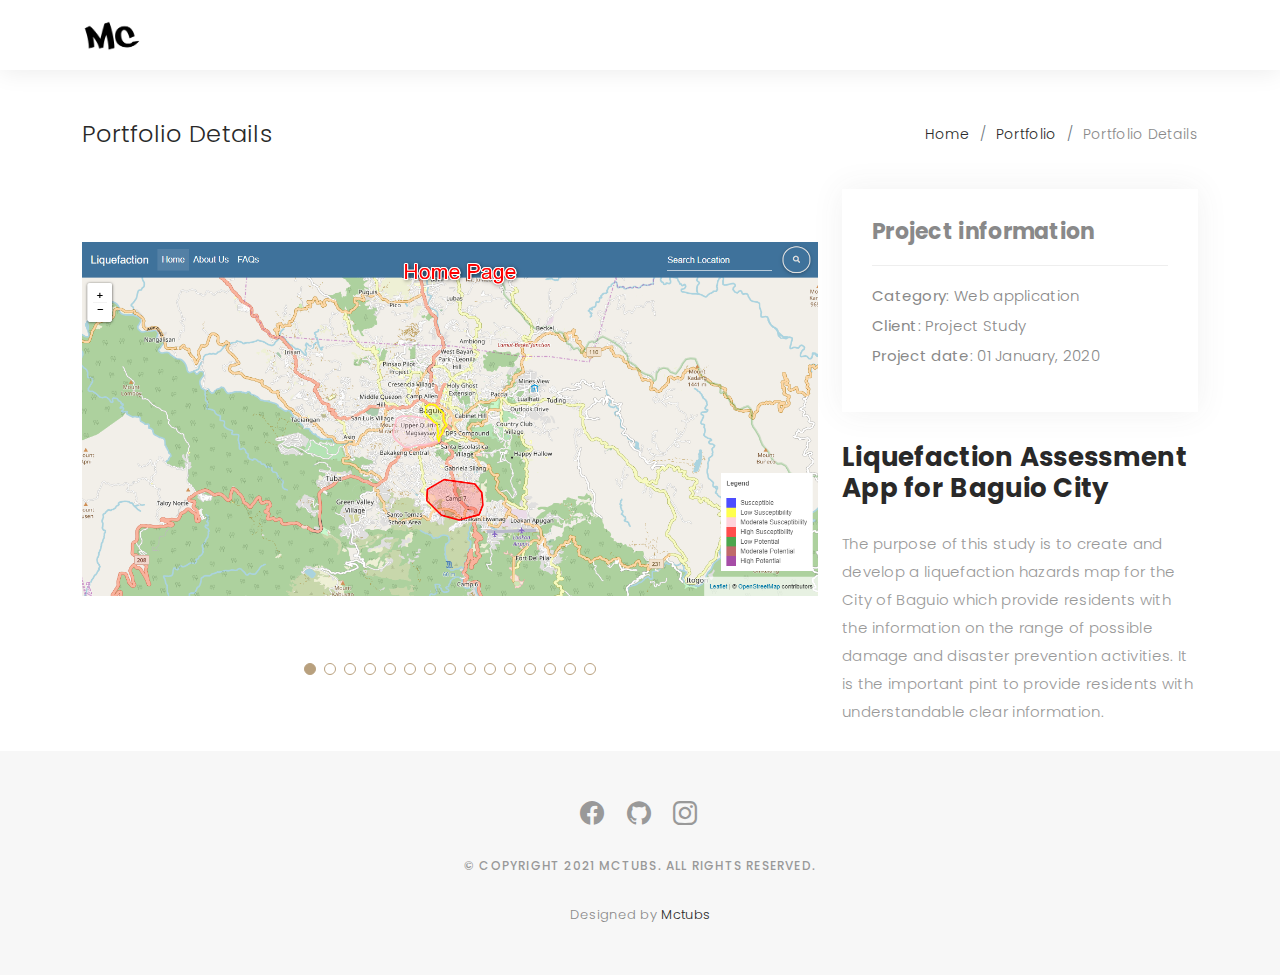
==== portfolio-liquefaction.html @ e741b423 "First Hosting" ====
<!DOCTYPE html>
<html lang="en">

<head>
  <meta charset="utf-8">
  <meta content="width=device-width, initial-scale=1.0" name="viewport">

  <title>Portfolio Details - Folio Bootstrap Template</title>
  <meta content="" name="description">
  <meta content="" name="keywords">

  <!-- Favicons -->
  <link href="assets/img/icon.png" rel="icon">
  <link href="assets/img/apple-touch-icon.png" rel="apple-touch-icon">

  <!-- Google Fonts -->
  <link href="https://fonts.googleapis.com/css?family=Poppins:300,300i,400,400i,500,500i,600,600i,700,700i|Playfair+Display:400,400i,500,500i,600,600i,700,700i,900,900i" rel="stylesheet">

  <!-- Vendor CSS Files -->
  <link href="assets/vendor/bootstrap/css/bootstrap.min.css" rel="stylesheet">
  <link href="assets/vendor/bootstrap-icons/bootstrap-icons.css" rel="stylesheet">
  <link href="assets/vendor/boxicons/css/boxicons.min.css" rel="stylesheet">
  <link href="assets/vendor/glightbox/css/glightbox.min.css" rel="stylesheet">
  <link href="assets/vendor/swiper/swiper-bundle.min.css" rel="stylesheet">

  <!-- Template Main CSS File -->
  <link href="assets/css/style.css" rel="stylesheet">

  <!-- =======================================================
  * Template Name: Folio - v4.1.0
  * Template URL: https://bootstrapmade.com/folio-bootstrap-portfolio-template/
  * Author: BootstrapMade.com
  * License: https://bootstrapmade.com/license/
  ======================================================== -->
</head>

<body>

  <!-- ======= Header ======= -->
  <header id="header" class="fixed-top header-inner-pages">
    <div class="container d-flex align-items-center justify-content-between">

      <a href="index.html" class="logo"><img src="assets/img/logo-1.png" alt="" class="img-fluid"></a>
      <!-- Uncomment below if you prefer to use an text logo -->
      <!-- <h1 class="logo"><a href="index.html">Folio</a></h1> -->

    </div>
  </header><!-- End Header -->

  <main id="main">

    <!-- ======= Breadcrumbs Section ======= -->
    <section class="breadcrumbs">
      <div class="container">

        <div class="d-flex justify-content-between align-items-center">
          <h2>Portfolio Details</h2>
          <ol>
            <li><a href="index.html">Home</a></li>
            <li><a href="portfolio.html">Portfolio</a></li>
            <li>Portfolio Details</li>
          </ol>
        </div>

      </div>
    </section><!-- Breadcrumbs Section -->

    <!-- ======= Portfolio Details Section ======= -->
    <section id="portfolio-details" class="portfolio-details">
      <div class="container">

        <div class="row gy-4">

          <div class="col-lg-8">
            <div class="portfolio-details-slider swiper-container">
              <div class="swiper-wrapper align-items-center">

                <div class="swiper-slide">
                  <img src="assets/img/portfolio/liquefaction/01.png" alt="">
                </div>

                <div class="swiper-slide">
                  <img src="assets/img/portfolio/liquefaction/02.png" alt="">
                </div>

                <div class="swiper-slide">
                  <img src="assets/img/portfolio/liquefaction/03.png" alt="">
                </div>

                <div class="swiper-slide">
                  <img src="assets/img/portfolio/liquefaction/04.png" alt="">
                </div>

                <div class="swiper-slide">
                  <img src="assets/img/portfolio/liquefaction/05.png" alt="">
                </div>

                <div class="swiper-slide">
                  <img src="assets/img/portfolio/liquefaction/08.png" alt="">
                </div>

                <div class="swiper-slide">
                  <img src="assets/img/portfolio/liquefaction/11.png" alt="">
                </div>

                <div class="swiper-slide">
                  <img src="assets/img/portfolio/liquefaction/12.png" alt="">
                </div>

                <div class="swiper-slide">
                  <img src="assets/img/portfolio/liquefaction/13.png" alt="">
                </div>

                <div class="swiper-slide">
                  <img src="assets/img/portfolio/liquefaction/14.png" alt="">
                </div>

                <div class="swiper-slide">
                  <img src="assets/img/portfolio/liquefaction/15.png" alt="">
                </div>

                <div class="swiper-slide">
                  <img src="assets/img/portfolio/liquefaction/16.png" alt="">
                </div>

                <div class="swiper-slide">
                  <img src="assets/img/portfolio/liquefaction/17.png" alt="">
                </div>

                <div class="swiper-slide">
                  <img src="assets/img/portfolio/liquefaction/10.png" alt="">
                </div>

                <div class="swiper-slide">
                  <img src="assets/img/portfolio/liquefaction/09.png" alt="">
                </div>

              </div>
              <div class="swiper-pagination"></div>
            </div>
          </div>

          <div class="col-lg-4">
            <div class="portfolio-info">
              <h3>Project information</h3>
              <ul>
                <li><strong>Category</strong>: Web application</li>
                <li><strong>Client</strong>: Project Study</li>
                <li><strong>Project date</strong>: 01 January, 2020</li>
                <!-- <li><strong>Project URL</strong>: <a href="#">www.example.com</a></li> -->
              </ul>
            </div>
            <div class="portfolio-description">
              <h2>Liquefaction Assessment App for Baguio City</h2>
              <p>
                The purpose of this study is to create and develop a liquefaction hazards map for the City of Baguio which provide residents with the information on the range of possible damage and disaster prevention activities. It is the important pint to provide residents with understandable clear information. 
              </p>
            </div>
          </div>

        </div>

      </div>
    </section><!-- End Portfolio Details Section -->

  </main><!-- End #main -->

  <!-- ======= Footer ======= -->
  <div id="footer" class="text-center">
    <div class="container">
      <div class="socials-media text-center">

        <ul class="list-unstyled">
          <li><a href="https://www.facebook.com/markcyril.tubera.3/"><i class="bi bi-facebook"></i></a></li>
          <li><a href="https://github.com/markcyriltubera/"><i class="bi bi-github"></i></a></li>
          <li><a href="https://www.instagram.com/mctubs/"><i class="bi bi-instagram"></i></a></li>
        </ul>

      </div>

      <p>&copy; Copyright 2021 mctubs. All rights reserved.</p>
      
      <div class="credits">
        <!--
        All the links in the footer should remain intact.
        You can delete the links only if you purchased the pro version.
        Licensing information: https://bootstrapmade.com/license/
        Purchase the pro version with working PHP/AJAX contact form: https://bootstrapmade.com/buy/?theme=Folio
      -->
        Designed by <a href="#">Mctubs</a>
      </div>

    </div>
  </div><!-- End Footer -->

  <a href="#" class="back-to-top d-flex align-items-center justify-content-center"><i class="bi bi-arrow-up-short"></i></a>

  <!-- Vendor JS Files -->
  <script src="assets/vendor/bootstrap/js/bootstrap.bundle.min.js"></script>
  <script src="assets/vendor/glightbox/js/glightbox.min.js"></script>
  <script src="assets/vendor/isotope-layout/isotope.pkgd.min.js"></script>
  <script src="assets/vendor/php-email-form/validate.js"></script>
  <script src="assets/vendor/swiper/swiper-bundle.min.js"></script>
  <script src="assets/vendor/typed.js/typed.min.js"></script>

  <!-- Template Main JS File -->
  <script src="assets/js/main.js"></script>

</body>

</html>
---- assets/css/style.css ----
/**
* Template Name: Folio - v4.1.0
* Template URL: https://bootstrapmade.com/folio-bootstrap-portfolio-template/
* Author: BootstrapMade.com
* License: https://bootstrapmade.com/license/
*/

/*--------------------------------------------------------------
# General
--------------------------------------------------------------*/
body {
  background: #ffffff;
  color: #898989;
  font-family: 'Poppins', helvetica;
  font-size: 15px;
  font-weight: 300;
  line-height: 20px;
  letter-spacing: 0.02em;
  overflow-x: hidden;
  margin: 0 auto;
  padding: 0;
  box-sizing: border-box;
}

h1, h2, h3, h4, h5, h6 {
  margin: 0;
}

h2 {
  color: #292929;
  font-weight: 600;
}

h4 {
  color: #292929;
  font-size: 14px;
  font-weight: 600;
}

a {
  color: #292929;
  text-decoration: none !important;
  transition: all 0.5s ease-in-out 0s;
}

a:hover {
  transition: all 0.5s ease-in-out 0s;
}

p {
  margin: 25px 0;
  padding: 0;
  font-size: 15px;
  color: #999999;
  line-height: 28px;
}

::-moz-selection {
  background: #b8a07e;
  color: #fff;
}

::selection {
  background: #b8a07e;
  color: #fff;
}

.btn {
  background: #333;
  border: medium none;
  border-radius: 0;
  color: #fff;
  font-size: 12px;
  height: 50px;
  line-height: 50px;
  padding: 0 30px;
  text-transform: uppercase;
}

.btn:hover, .btn:focus {
  color: #fff;
}

.padDiv {
  padding: 30px 20px;
}

.section-title {
  margin-bottom: 70px;
}

.section-title h2 {
  font-size: 25px;
  letter-spacing: 2px;
  text-transform: uppercase;
}

.form-control {
  background-color: transparent;
  border: 1px solid #999;
  border-radius: 0;
  color: #999999;
  font-size: 12px;
  font-weight: 500;
  height: 50px;
  letter-spacing: 0.1em;
  padding-left: 10px;
  margin: 0 0 25px 0;
  line-height: 14px;
  text-transform: uppercase;
}

.form-control:focus {
  box-shadow: none;
  outline: 0 none;
}

.paddsection {
  padding-top: 90px;
  padding-bottom: 90px;
}

.paddsections {
  padding-top: 90px;
  padding-bottom: 90px !important;
}

.hvr-shutter-in-horizontal::before {
  background: #333;
}

.hvr-shutter-in-horizontal:hover {
  background: #b8a07e;
}

.mb-30 {
  margin-bottom: 30px;
}

.main-content {
  padding-top: 140px;
}

/*--------------------------------------------------------------
# Back to top button
--------------------------------------------------------------*/
.back-to-top {
  position: fixed;
  visibility: hidden;
  opacity: 0;
  right: 15px;
  bottom: 15px;
  z-index: 996;
  background: #b8a07e;
  width: 40px;
  height: 40px;
  border-radius: 4px;
  transition: all 0.4s;
}

.back-to-top i {
  font-size: 28px;
  color: #fff;
  line-height: 0;
}

.back-to-top:hover {
  background: #c6b398;
  color: #fff;
}

.back-to-top.active {
  visibility: visible;
  opacity: 1;
}

/*--------------------------------------------------------------
# Header
--------------------------------------------------------------*/
#header {
  transition: all 0.5s;
  z-index: 997;
  padding: 15px 0;
  background-color: #fff;
  top: -100%;
  box-shadow: 0px 2px 25px rgba(0, 0, 0, 0.08);
}

#header.header-scrolled, #header.header-inner-pages {
  top: 0;
}

#header .logo {
  font-size: 30px;
  margin: 0;
  padding: 0;
  line-height: 1;
  font-weight: 600;
  letter-spacing: 1px;
  font-family: "Playfair Display", sans-serif;
  font-style: italic;
}

#header .logo a {
  color: #898989;
}

#header .logo img {
  max-height: 40px;
}

@media (max-width: 992px) {
  #header {
    border: 0;
  }
}

/*--------------------------------------------------------------
# Navigation Menu
--------------------------------------------------------------*/
/**
* Desktop Navigation 
*/
.navbar {
  padding: 0;
}

.navbar ul {
  margin: 0;
  padding: 0;
  display: flex;
  list-style: none;
  align-items: center;
}

.navbar li {
  position: relative;
}

.navbar a {
  display: flex;
  align-items: center;
  justify-content: space-between;
  padding: 10px 0 10px 30px;
  font-family: "Poppins", sans-serif;
  font-size: 14px;
  font-weight: 500;
  color: #7e7d7d;
  white-space: nowrap;
  transition: 0.3s;
}

.navbar a i {
  font-size: 12px;
  line-height: 0;
  margin-left: 5px;
}

.navbar a:hover, .navbar .active, .navbar li:hover > a {
  color: #b8a07e;
}

.navbar .dropdown ul {
  display: block;
  position: absolute;
  left: 30px;
  top: calc(100% + 30px);
  margin: 0;
  padding: 10px 0;
  z-index: 99;
  opacity: 0;
  visibility: hidden;
  background: #fff;
  box-shadow: 0px 0px 30px rgba(127, 137, 161, 0.25);
  transition: 0.3s;
}

.navbar .dropdown ul li {
  min-width: 200px;
}

.navbar .dropdown ul a {
  padding: 10px 20px;
  font-weight: 400;
}

.navbar .dropdown ul a i {
  font-size: 12px;
}

.navbar .dropdown ul a:hover, .navbar .dropdown ul .active:hover, .navbar .dropdown ul li:hover > a {
  color: #b8a07e;
}

.navbar .dropdown:hover > ul {
  opacity: 1;
  top: 100%;
  visibility: visible;
}

.navbar .dropdown .dropdown ul {
  top: 0;
  left: calc(100% - 30px);
  visibility: hidden;
}

.navbar .dropdown .dropdown:hover > ul {
  opacity: 1;
  top: 0;
  left: 100%;
  visibility: visible;
}

@media (max-width: 1366px) {
  .navbar .dropdown .dropdown ul {
    left: -90%;
  }
  .navbar .dropdown .dropdown:hover > ul {
    left: -100%;
  }
}

/**
* Mobile Navigation 
*/
.mobile-nav-toggle {
  color: #4b4a4a;
  font-size: 28px;
  cursor: pointer;
  display: none;
  line-height: 0;
  transition: 0.5s;
}

.mobile-nav-toggle.bi-x {
  color: #fff;
}

@media (max-width: 991px) {
  .mobile-nav-toggle {
    display: block;
  }
  .navbar ul {
    display: none;
  }
}

.navbar-mobile {
  position: fixed;
  overflow: hidden;
  top: 0;
  right: 0;
  left: 0;
  bottom: 0;
  background: rgba(49, 49, 49, 0.9);
  transition: 0.3s;
}

.navbar-mobile .mobile-nav-toggle {
  position: absolute;
  top: 15px;
  right: 15px;
}

.navbar-mobile ul {
  display: block;
  position: absolute;
  top: 55px;
  right: 15px;
  bottom: 15px;
  left: 15px;
  padding: 10px 0;
  border-radius: 10px;
  background-color: #fff;
  overflow-y: auto;
  transition: 0.3s;
}

.navbar-mobile a {
  padding: 10px 20px;
  font-size: 15px;
  color: #4b4a4a;
}

.navbar-mobile a:hover, .navbar-mobile .active, .navbar-mobile li:hover > a {
  color: #b8a07e;
}

.navbar-mobile .getstarted {
  margin: 15px;
}

.navbar-mobile .dropdown ul {
  position: static;
  display: none;
  margin: 10px 20px;
  padding: 10px 0;
  z-index: 99;
  opacity: 1;
  visibility: visible;
  background: #fff;
  box-shadow: 0px 0px 30px rgba(127, 137, 161, 0.25);
}

.navbar-mobile .dropdown ul li {
  min-width: 200px;
}

.navbar-mobile .dropdown ul a {
  padding: 10px 20px;
}

.navbar-mobile .dropdown ul a i {
  font-size: 12px;
}

.navbar-mobile .dropdown ul a:hover, .navbar-mobile .dropdown ul .active:hover, .navbar-mobile .dropdown ul li:hover > a {
  color: #b8a07e;
}

.navbar-mobile .dropdown > .dropdown-active {
  display: block;
}

/*--------------------------------------------------------------
# Hero
--------------------------------------------------------------*/
#hero {
  background: url("../img/header-background.jpg") repeat scroll center center/cover;
  height: 100vh;
  width: 100%;
}

#hero .hero-content {
  height: 100vh;
  text-align: left;
  width: 100%;
  display: flex;
  justify-content: center;
  flex-direction: column;
}

.hero-content h1 {
  font-size: 60px;
  font-weight: 900;
  margin-bottom: 10px;
  text-transform: uppercase;
  color: #fff;
}

.hero-content p {
  font-size: 13px;
  letter-spacing: 3px;
  margin-top: 0;
  margin-bottom: 30px;
  text-transform: capitalize;
  color: #fff;
  font-weight: 500;
}

.hero-content .list-social li {
  float: left;
  margin-right: 20px;
}

.hero-content .list-social li i {
  color: #fff;
  font-size: 15px;
}

/*--------------------------------------------------------------
# Breadcrumbs
--------------------------------------------------------------*/
.breadcrumbs {
  padding: 120px 0 0 0;
  background-color: white;
  min-height: 40px;
}

@media (max-width: 992px) {
  .breadcrumbs {
    padding-top: 100px;
  }
}

.breadcrumbs h2 {
  font-size: 24px;
  font-weight: 300;
  margin: 0;
}

@media (max-width: 992px) {
  .breadcrumbs h2 {
    margin: 0 0 10px 0;
  }
}

.breadcrumbs ol {
  display: flex;
  flex-wrap: wrap;
  list-style: none;
  padding: 0;
  margin: 0;
  font-size: 14px;
}

.breadcrumbs ol li + li {
  padding-left: 10px;
}

.breadcrumbs ol li + li::before {
  display: inline-block;
  padding-right: 10px;
  color: #6c757d;
  content: "/";
}

@media (max-width: 768px) {
  .breadcrumbs .d-flex {
    display: block !important;
  }
  .breadcrumbs ol {
    display: block;
  }
  .breadcrumbs ol li {
    display: inline-block;
  }
}

/*-----------------------------------------------------------------------------------*/
/*  About
/*-----------------------------------------------------------------------------------*/
#about {
  width: 100%;
  height: auto;
  background: #f7f7f7;
  padding-top: 120px;
}

#about .div-img-bg {
  padding-bottom: 30px;
  border: 20px solid #b8a07e;
}

#about .div-img-bg .about-img img {
  width: 100%;
  box-shadow: 0px 0px 85px 0px rgba(0, 0, 0, 0.14);
  margin-top: -60px;
  margin-left: 40px;
  height: 400px;
  -o-object-fit: cover;
  object-fit: cover;
}

#about .about-descr .p-heading {
  font-family: 'Playfair Display', serif;
  font-size: 28px;
  text-align: left;
}

#about .about-descr .separator {
  max-width: 80%;
  margin-bottom: 0;
  text-align: left;
}

/*--------------------------------------------------------------
# Services
--------------------------------------------------------------*/
#services {
  background: #f7f7f7;
  position: relative;
  padding-bottom: 80px;
}

.services-block span {
  margin: 10px 0;
  position: relative;
  font-size: 13px;
  color: #292929;
  letter-spacing: 0.1em;
  font-weight: 500;
  text-transform: uppercase;
  display: block;
}

.services-block .separator {
  margin: 0;
  font-size: 13px;
  line-height: 22px;
}

.services-block i {
  font-size: 44px;
  color: #b8a07e;
  line-height: 44px;
}

.services-slider .swiper-pagination {
  margin-top: 30px;
  position: relative;
}

.services-slider .swiper-pagination .swiper-pagination-bullet {
  width: 12px;
  height: 12px;
  background-color: #fff;
  opacity: 1;
  border: 1px solid #b8a07e;
}

.services-slider .swiper-pagination .swiper-pagination-bullet-active {
  background-color: #b8a07e;
}

/*--------------------------------------------------------------
# Portfolio
--------------------------------------------------------------*/
#portfolio {
  position: relative;
  padding-bottom: 50px;
}

#portfolio #portfolio-flters {
  padding: 0;
  margin: 0 auto 35px auto;
  list-style: none;
  text-align: center;
  border-radius: 50px;
  padding: 2px 15px;
}

#portfolio #portfolio-flters li {
  cursor: pointer;
  display: inline-block;
  padding: 10px 15px 8px 15px;
  font-size: 14px;
  font-weight: 600;
  line-height: 1;
  text-transform: uppercase;
  color: #999999;
  margin-bottom: 5px;
  transition: all 0.3s ease-in-out;
}

#portfolio #portfolio-flters li:hover, #portfolio #portfolio-flters li.filter-active {
  color: #b8a07e;
}

#portfolio #portfolio-flters li:last-child {
  margin-right: 0;
}

#portfolio .portfolio-item {
  margin-bottom: 30px;
}

#portfolio .portfolio-item .portfolio-info {
  opacity: 0;
  position: absolute;
  left: 30px;
  right: 30px;
  bottom: 0;
  z-index: 3;
  transition: all ease-in-out 0.3s;
  background: rgba(255, 255, 255, 0.9);
  padding: 15px;
}

#portfolio .portfolio-item .portfolio-info h4 {
  font-size: 18px;
  color: #666;
  font-weight: 600;
  margin-bottom: 10px;
}

#portfolio .portfolio-item .portfolio-info p {
  color: #999;
  font-size: 14px;
  margin: 0;
  padding: 0;
}

#portfolio .portfolio-item .portfolio-info .preview-link, #portfolio .portfolio-item .portfolio-info .details-link {
  position: absolute;
  right: 40px;
  font-size: 24px;
  top: calc(50% - 18px);
  color: #b8a07e;
}

#portfolio .portfolio-item .portfolio-info .preview-link:hover, #portfolio .portfolio-item .portfolio-info .details-link:hover {
  color: #cab89f;
}

#portfolio .portfolio-item .portfolio-info .details-link {
  right: 10px;
}

#portfolio .portfolio-item:hover .portfolio-info {
  opacity: 1;
  bottom: 20px;
}

/*--------------------------------------------------------------
# Portfolio Details
--------------------------------------------------------------*/
.portfolio-details {
  padding-top: 40px;
}

.portfolio-details .portfolio-details-slider img {
  width: 100%;
}

.portfolio-details .portfolio-details-slider .swiper-pagination {
  margin-top: 20px;
  position: relative;
}

.portfolio-details .portfolio-details-slider .swiper-pagination .swiper-pagination-bullet {
  width: 12px;
  height: 12px;
  background-color: #fff;
  opacity: 1;
  border: 1px solid #b8a07e;
}

.portfolio-details .portfolio-details-slider .swiper-pagination .swiper-pagination-bullet-active {
  background-color: #b8a07e;
}

.portfolio-details .portfolio-info {
  padding: 30px;
  box-shadow: 0px 0 30px rgba(75, 74, 74, 0.08);
}

.portfolio-details .portfolio-info h3 {
  font-size: 22px;
  font-weight: 700;
  margin-bottom: 20px;
  padding-bottom: 20px;
  border-bottom: 1px solid #eee;
}

.portfolio-details .portfolio-info ul {
  list-style: none;
  padding: 0;
  font-size: 15px;
}

.portfolio-details .portfolio-info ul li + li {
  margin-top: 10px;
}

.portfolio-details .portfolio-description {
  padding-top: 30px;
}

.portfolio-details .portfolio-description h2 {
  font-size: 26px;
  font-weight: 700;
  margin-bottom: 20px;
}

.portfolio-details .portfolio-description p {
  padding: 0;
}

/*--------------------------------------------------------------
# Journal
--------------------------------------------------------------*/
#journal, #journal-blog {
  height: auto;
  width: 100%;
  background: #f7f7f7;
  padding-bottom: 60px;
  position: relative;
}

#journal-blog {
  background: #fff;
  padding-bottom: 30px;
}

#journal .journal-block {
  display: inline-block;
  height: auto;
  width: 100%;
}

#journal .journal-block .journal-info {
  position: relative;
}

.journal-block .journal-info img {
  max-width: 100%;
}

.journal-block .journal-info .journal-txt {
  padding: 25px 0px;
  position: relative;
}

.journal-block .journal-info .journal-txt h4 a {
  display: block;
  font-size: 19px;
  line-height: 24px;
  margin: 0 0 13px 0;
  font-weight: 500;
  color: #292929;
  transition: all 0.5s ease-in-out 0s;
}

.journal-block .journal-info .journal-txt h4 a:hover {
  color: #b8a07e;
  transition: all 0.5s ease-in-out 0s;
}

.journal-block .journal-info .journal-txt p {
  margin: 0;
  font-size: 14px;
  line-height: 24px;
}

/*--------------------------------------------------------------
# Journal
--------------------------------------------------------------*/
#contact {
  height: auto;
  width: 100%;
}

.contact-details {
  list-style: none;
  margin: 0;
  padding: 0;
}

.contact-details li {
  padding-bottom: 10px;
}

#contact input, #contact textarea {
  width: 100%;
  margin-bottom: 5px;
}

#contact textarea {
  min-height: 160px;
}

.php-email-form .error-message {
  display: none;
  color: #fff;
  background: #ed3c0d;
  text-align: left;
  padding: 15px;
  margin-bottom: 15px;
  font-weight: 600;
}

.php-email-form .error-message br + br {
  margin-top: 25px;
}

.php-email-form .sent-message {
  display: none;
  color: #fff;
  background: #18d26e;
  text-align: center;
  padding: 15px;
  font-weight: 600;
  margin-bottom: 15px;
}

.php-email-form .loading {
  display: none;
  background: #fff;
  text-align: center;
  padding: 15px;
  margin-bottom: 15px;
}

.php-email-form .loading:before {
  content: "";
  display: inline-block;
  border-radius: 50%;
  width: 24px;
  height: 24px;
  margin: 0 10px -6px 0;
  border: 3px solid #18d26e;
  border-top-color: #eee;
  -webkit-animation: animate-loading 1s linear infinite;
  animation: animate-loading 1s linear infinite;
}

@-webkit-keyframes animate-loading {
  0% {
    transform: rotate(0deg);
  }
  100% {
    transform: rotate(360deg);
  }
}

@keyframes animate-loading {
  0% {
    transform: rotate(0deg);
  }
  100% {
    transform: rotate(360deg);
  }
}

/*--------------------------------------------------------------
# Blog
--------------------------------------------------------------*/
/*  Navbar fixd page */
.subpage-nav {
  display: block !important;
}

/*-----------------------------------------------------------------------------------*/
/*  /* Single page */
/*-----------------------------------------------------------------------------------*/
#journal-blog {
  padding-top: 140px;
}

/* main content */
.main-content {
  background: #f7f7f7;
}

.main-content .container-main {
  display: inline-block;
  width: 100%;
}

.main-content .container-main .block-main {
  margin-bottom: 30px;
  overflow: hidden;
}

.container-main .block-main .content-main {
  background: #fff none repeat scroll 0 0;
  display: inline-block;
  width: 100%;
}

.journal-txt h4 a {
  display: block;
  font-size: 19px;
  line-height: 24px;
  margin: 0 0 13px 0;
  font-weight: 500;
  color: #292929;
  transition: all 0.5s ease-in-out 0s;
}

.journal-txt h4 a:hover {
  color: #b8a07e;
  transition: all 0.5s ease-in-out 0s;
}

.post-meta ul li {
  font-size: 12px;
  font-weight: normal;
  margin-left: 8px;
  margin-right: 8px;
  text-transform: capitalize;
  display: inline-block;
  float: none;
}

.content-main .post-meta a {
  color: #a2a2a2;
  margin-left: 5px;
}

/* Commonts */
.comments {
  background: #fff;
}

.entry-comments h6 {
  margin-right: 10px;
  font-size: 13px;
  letter-spacing: 0.1em;
  font-weight: 500;
}

.entry-comments-item {
  margin-top: 40px;
  padding-bottom: 40px;
  border-bottom: 1px solid #f2f2f2;
}

.entry-comments-avatar {
  position: absolute;
  display: block;
  border-radius: 50%;
  width: 60px;
  height: 60px;
}

.entry-comments-body {
  padding-left: 86px;
}

.entry-comments-author {
  margin-right: 10px;
  font-size: 13px;
  color: #292929;
  letter-spacing: 0.1em;
  font-weight: 500;
}

.rep {
  font-size: 13px;
  color: #292929;
  letter-spacing: 0.1em;
  font-weight: 500;
  text-transform: capitalize;
}

.entry-comments span a {
  font-size: 13px;
  color: #999;
}

.entry-comments-reply {
  padding-left: 10%;
}

/* Commonts form */
.cmt {
  background: #fff;
}

blockquote {
  padding: 40px;
  background-color: #f2f2f2;
  margin: 30px 0;
  border: none;
  border-left: 4px solid #b8a07e;
}

/*--------------------------------------------------------------
# Footer
--------------------------------------------------------------*/
#footer {
  background: #f7f7f7;
  padding-top: 50px;
  padding-bottom: 50px;
}

#footer .socials-media {
  width: 100%;
}

#footer .socials-media ul {
  display: inline-block;
  float: none;
  margin: 0 0 20px 0;
}

#footer .socials-media ul li {
  float: left;
  margin-left: 10px;
  margin-right: 10px;
}

#footer .socials-media ul li a {
  font-size: 24px;
  color: #999;
  letter-spacing: 0.1em;
  font-weight: 500;
  background: transparent;
  text-transform: uppercase;
  transition: all 0.5s ease-in-out 0s;
}

#footer .socials-media ul li a:hover {
  color: #b8a07e;
  transition: all 0.5s ease-in-out 0s;
}

#footer p {
  font-size: 12px;
  letter-spacing: 0.1em;
  font-weight: 500;
  margin-top: 0;
  text-transform: uppercase;
}

.credits {
  font-size: 13px;
}

/** Width between 1200x to 0
 *  ~~~~~~~~~~~~~~~~~~~~~~~~~~~~~~~~~~~~
 */
/** Width between 992px to 1199px
 *  ~~~~~~~~~~~~~~~~~~~~~~~~~~~~~~~~~~~~
 */
/** Width between 768px to 991px
 *  ~~~~~~~~~~~~~~~~~~~~~~~~~~~~~~~~~~~~
 */
@media (min-width: 768px) and (max-width: 991px) {
  /* Navbar */
  nav {
    padding: 10px 15px;
  }
  .nav-menu {
    margin-top: 40px;
    display: none;
    float: none;
    width: 100%;
  }
  .nav-menu li {
    float: none;
    width: 100%;
    text-align: center;
    border-top: 1px solid #f7f7f7;
    line-height: 45px;
    margin-left: 0;
    padding-top: 10px;
    padding-bottom: 10px;
  }
  .responsive {
    float: right;
    padding-top: 15px;
    display: block;
  }
  /* About */
  .head-info .header-content .cmaster h1 {
    font-size: 32px;
  }
  #about .div-img-bg {
    padding: 0;
  }
  #about .div-img-bg .about-img img {
    margin-top: 0%;
    margin-left: calc(0% - 0px);
  }
  #about .about-descr .p-heading {
    font-size: 20px;
  }
  #about .about-descr .separator {
    max-width: 100%;
    margin-bottom: 0;
  }
  /* portfolio */
  #portfolio .portfolio-list .nav li {
    float: none;
    margin: 20px;
    display: inline-block;
  }
  /* journal */
  #journal .journal-block .journal-info {
    margin-bottom: 30px;
  }
  /* Contact */
  .contact-contact {
    margin-bottom: 30px;
  }
  /* Footer */
  #footer .socials-media ul li {
    margin-right: 0;
    margin-left: 0;
    float: none;
    display: inline-block;
  }
}

/** Width between 767px to 0
 *  ~~~~~~~~~~~~~~~~~~~~~~~~~~~~~~~~~~~~
 */
@media (max-width: 767px) {
  /* Navbar */
  nav {
    padding: 20px 15px;
  }
  .nav-menu {
    margin-top: 40px;
    display: none;
    float: none;
    width: 100%;
  }
  .nav-menu li {
    float: none;
    width: 100%;
    text-align: center;
    border-top: 1px solid #f7f7f7;
    line-height: 45px;
    margin-left: 0;
    padding-top: 10px;
    padding-bottom: 10px;
  }
  .responsive {
    float: right;
    padding-top: 15px;
    display: block;
  }
  /* About */
  .head-info .header-content h1 {
    font-size: 32px;
  }
  #about .div-img-bg {
    padding: 0;
  }
  #about .div-img-bg .about-img img {
    margin-top: 0%;
    margin-left: calc(0% - 0px);
  }
  #about .about-descr .p-heading {
    font-size: 20px;
  }
  #about .about-descr .separator {
    max-width: 100%;
    margin-bottom: 0;
  }
  /* portfolio */
  #portfolio .portfolio-list .nav li {
    float: none;
    margin: 20px;
    display: inline-block;
  }
  /* journal */
  #journal .journal-block .journal-info {
    margin-bottom: 30px;
  }
  /* Contact */
  .contact-contact {
    margin-bottom: 30px;
  }
  /* Footer */
  #footer .socials-media ul li {
    margin-right: 0;
    margin-left: 0;
    float: none;
    display: inline-block;
  }
}

/** Width between 600px to 0
 *  ~~~~~~~~~~~~~~~~~~~~~~~~~~~~~~~~~~~~
 */
@media (max-width: 600px) {
  /* Navbar */
  nav {
    padding: 20px 15px;
  }
  .nav-menu {
    margin-top: 40px;
    display: none;
    float: none;
    width: 100%;
  }
  .nav-menu li {
    float: none;
    width: 100%;
    text-align: center;
    border-top: 1px solid #f7f7f7;
    line-height: 45px;
    margin-left: 0;
    padding-top: 10px;
    padding-bottom: 10px;
  }
  .responsive {
    float: right;
    padding-top: 15px;
    display: block;
  }
  /* About */
  .head-info .header-content h1 {
    font-size: 32px;
  }
  #about .div-img-bg {
    padding: 0;
  }
  #about .div-img-bg .about-img img {
    margin-top: 0%;
    margin-left: calc(0% - 0px);
  }
  #about .about-descr .p-heading {
    font-size: 20px;
  }
  #about .about-descr .separator {
    max-width: 100%;
    margin-bottom: 0;
  }
  /* portfolio */
  #portfolio .portfolio-list .nav li {
    float: none;
    margin: 10px;
    display: inline-block;
  }
  /* journal */
  #journal .journal-block .journal-info {
    margin-bottom: 30px;
  }
  /* Contact */
  .contact-contact {
    margin-bottom: 30px;
  }
  /* Footer */
  #footer .socials-media ul li {
    margin-right: 0;
    margin-left: 0;
    float: none;
    display: inline-block;
  }
}

/** Width between 480px to 0
 *  ~~~~~~~~~~~~~~~~~~~~~~~~~~~~~~~~~~~~
 */
@media (max-width: 480px) {
  /* Navbar */
  nav {
    padding: 20px 15px;
  }
  .nav-menu {
    margin-top: 40px;
    display: none;
    float: none;
    width: 100%;
  }
  .nav-menu li {
    float: none;
    width: 100%;
    text-align: center;
    border-top: 1px solid #f7f7f7;
    line-height: 45px;
    margin-left: 0;
    padding-top: 10px;
    padding-bottom: 10px;
  }
  .responsive {
    float: right;
    padding-top: 15px;
    display: block;
  }
  /* About */
  .head-info .header-content h1 {
    font-size: 32px;
  }
  #about .div-img-bg {
    padding: 0;
  }
  #about .div-img-bg .about-img img {
    margin-top: 0%;
    margin-left: calc(0% - 0px);
  }
  #about .about-descr .p-heading {
    font-size: 20px;
  }
  #about .about-descr .separator {
    max-width: 100%;
    margin-bottom: 0;
  }
  /* portfolio */
  #portfolio .portfolio-list .nav li {
    float: none;
    margin: 20px;
  }
  /* journal */
  #journal .journal-block .journal-info {
    margin-bottom: 30px;
  }
  /* Contact */
  .contact-contact {
    margin-bottom: 30px;
  }
  /* Footer */
  #footer .socials-media ul li {
    margin-right: 0;
    margin-left: 0;
    float: none;
    display: inline-block;
  }
}

/** Width between 320px to 0
 *  ~~~~~~~~~~~~~~~~~~~~~~~~~~~~~~~~~~~~
 */
@media (max-width: 320px) {
  /* Navbar */
  nav {
    padding: 20px 15px;
  }
  .nav-menu {
    margin-top: 40px;
    display: none;
    float: none;
    width: 100%;
  }
  .nav-menu li {
    float: none;
    width: 100%;
    text-align: center;
    border-top: 1px solid #f7f7f7;
    line-height: 45px;
    margin-left: 0;
    padding-top: 10px;
    padding-bottom: 10px;
  }
  .responsive {
    float: right;
    padding-top: 15px;
    display: block;
  }
  /* About */
  .head-info .header-content h1 {
    font-size: 32px;
  }
  #about .div-img-bg {
    padding: 0;
  }
  #about .div-img-bg .about-img img {
    margin-top: 0%;
    margin-left: calc(0% - 0px);
  }
  #about .about-descr .p-heading {
    font-size: 20px;
  }
  #about .about-descr .separator {
    max-width: 100%;
    margin-bottom: 0;
  }
  /* portfolio */
  #portfolio .portfolio-list .nav li {
    float: none;
    margin: 20px;
  }
  /* journal */
  #journal .journal-block .journal-info {
    margin-bottom: 30px;
  }
  /* Contact */
  .contact-contact {
    margin-bottom: 30px;
  }
  /* Footer */
  #footer .socials-media ul li {
    margin-right: 0;
    margin-left: 0;
    float: none;
    display: inline-block;
  }
  /* Single page */
  .entry-comments-body span {
    display: inline-block;
    margin-right: 0;
  }
}
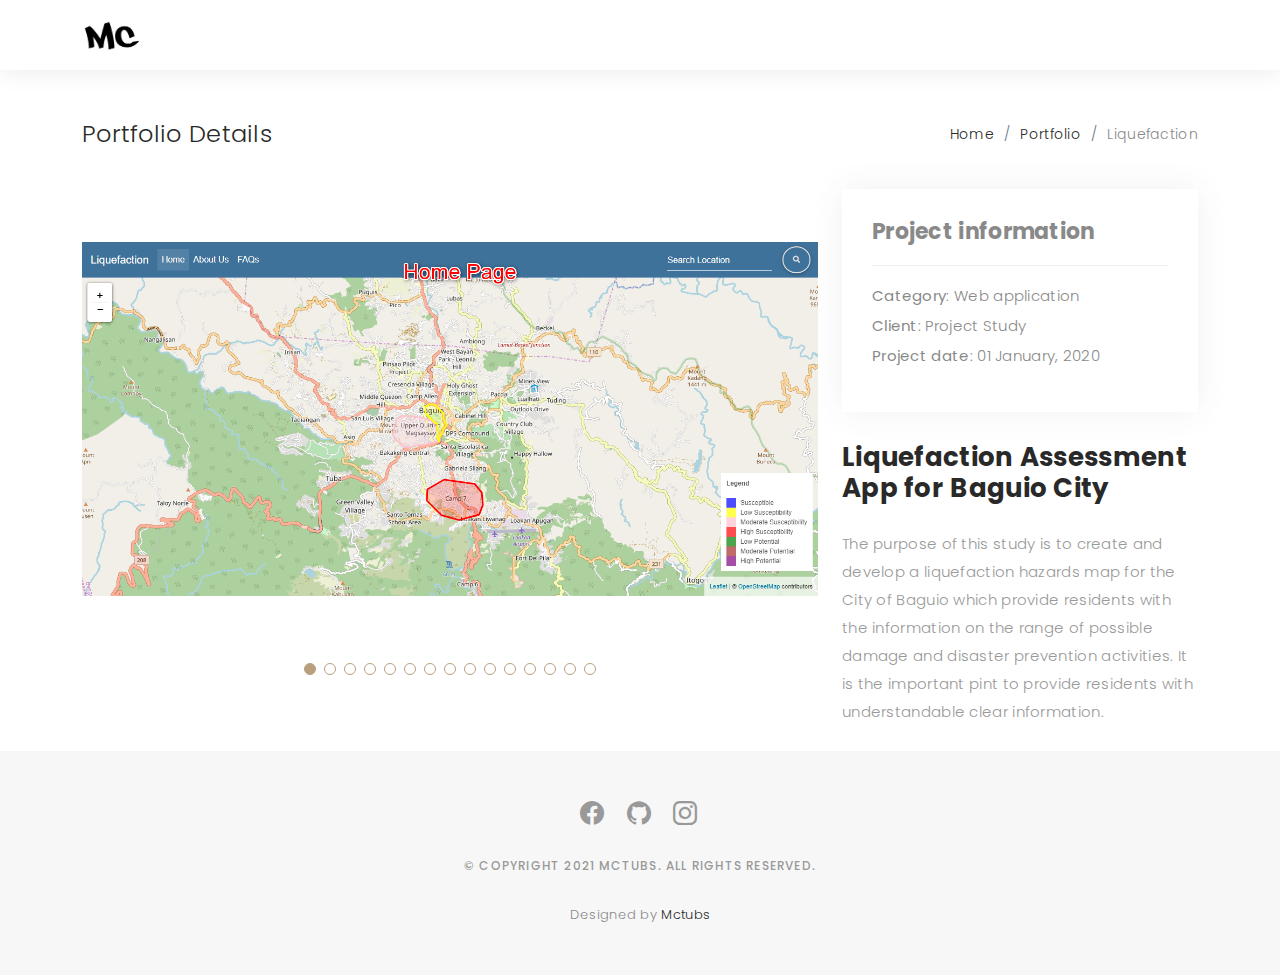
==== commit eb2ff039: "change portfolio details" ====
--- a/portfolio-liquefaction.html
+++ b/portfolio-liquefaction.html
@@ -9,29 +9,19 @@
   <meta content="" name="description">
   <meta content="" name="keywords">
 
-  <!-- Favicons -->
   <link href="assets/img/icon.png" rel="icon">
   <link href="assets/img/apple-touch-icon.png" rel="apple-touch-icon">
 
-  <!-- Google Fonts -->
   <link href="https://fonts.googleapis.com/css?family=Poppins:300,300i,400,400i,500,500i,600,600i,700,700i|Playfair+Display:400,400i,500,500i,600,600i,700,700i,900,900i" rel="stylesheet">
 
-  <!-- Vendor CSS Files -->
   <link href="assets/vendor/bootstrap/css/bootstrap.min.css" rel="stylesheet">
   <link href="assets/vendor/bootstrap-icons/bootstrap-icons.css" rel="stylesheet">
   <link href="assets/vendor/boxicons/css/boxicons.min.css" rel="stylesheet">
   <link href="assets/vendor/glightbox/css/glightbox.min.css" rel="stylesheet">
   <link href="assets/vendor/swiper/swiper-bundle.min.css" rel="stylesheet">
 
-  <!-- Template Main CSS File -->
   <link href="assets/css/style.css" rel="stylesheet">
 
-  <!-- =======================================================
-  * Template Name: Folio - v4.1.0
-  * Template URL: https://bootstrapmade.com/folio-bootstrap-portfolio-template/
-  * Author: BootstrapMade.com
-  * License: https://bootstrapmade.com/license/
-  ======================================================== -->
 </head>
 
 <body>
@@ -40,12 +30,11 @@
   <header id="header" class="fixed-top header-inner-pages">
     <div class="container d-flex align-items-center justify-content-between">
 
-      <a href="index.html" class="logo"><img src="assets/img/logo-1.png" alt="" class="img-fluid"></a>
-      <!-- Uncomment below if you prefer to use an text logo -->
-      <!-- <h1 class="logo"><a href="index.html">Folio</a></h1> -->
+      <a href="/" class="logo"><img src="assets/img/logo-1.png" alt="" class="img-fluid"></a>
 
     </div>
-  </header><!-- End Header -->
+  </header>
+  <!-- End Header -->
 
   <main id="main">
 
@@ -56,14 +45,15 @@
         <div class="d-flex justify-content-between align-items-center">
           <h2>Portfolio Details</h2>
           <ol>
-            <li><a href="index.html">Home</a></li>
+            <li><a href="/">Home</a></li>
             <li><a href="portfolio.html">Portfolio</a></li>
-            <li>Portfolio Details</li>
+            <li>Liquefaction</li>
           </ol>
         </div>
 
       </div>
-    </section><!-- Breadcrumbs Section -->
+    </section>
+    <!-- Breadcrumbs Section -->
 
     <!-- ======= Portfolio Details Section ======= -->
     <section id="portfolio-details" class="portfolio-details">
@@ -147,7 +137,6 @@
                 <li><strong>Category</strong>: Web application</li>
                 <li><strong>Client</strong>: Project Study</li>
                 <li><strong>Project date</strong>: 01 January, 2020</li>
-                <!-- <li><strong>Project URL</strong>: <a href="#">www.example.com</a></li> -->
               </ul>
             </div>
             <div class="portfolio-description">
@@ -161,9 +150,11 @@
         </div>
 
       </div>
-    </section><!-- End Portfolio Details Section -->
+    </section>
+    <!-- End Portfolio Details Section -->
 
-  </main><!-- End #main -->
+  </main>
+  <!-- End #main -->
 
   <!-- ======= Footer ======= -->
   <div id="footer" class="text-center">
@@ -181,21 +172,15 @@
       <p>&copy; Copyright 2021 mctubs. All rights reserved.</p>
       
       <div class="credits">
-        <!--
-        All the links in the footer should remain intact.
-        You can delete the links only if you purchased the pro version.
-        Licensing information: https://bootstrapmade.com/license/
-        Purchase the pro version with working PHP/AJAX contact form: https://bootstrapmade.com/buy/?theme=Folio
-      -->
         Designed by <a href="#">Mctubs</a>
       </div>
 
     </div>
-  </div><!-- End Footer -->
+  </div>
+  <!-- End Footer -->
 
   <a href="#" class="back-to-top d-flex align-items-center justify-content-center"><i class="bi bi-arrow-up-short"></i></a>
 
-  <!-- Vendor JS Files -->
   <script src="assets/vendor/bootstrap/js/bootstrap.bundle.min.js"></script>
   <script src="assets/vendor/glightbox/js/glightbox.min.js"></script>
   <script src="assets/vendor/isotope-layout/isotope.pkgd.min.js"></script>
@@ -203,7 +188,6 @@
   <script src="assets/vendor/swiper/swiper-bundle.min.js"></script>
   <script src="assets/vendor/typed.js/typed.min.js"></script>
 
-  <!-- Template Main JS File -->
   <script src="assets/js/main.js"></script>
 
 </body>
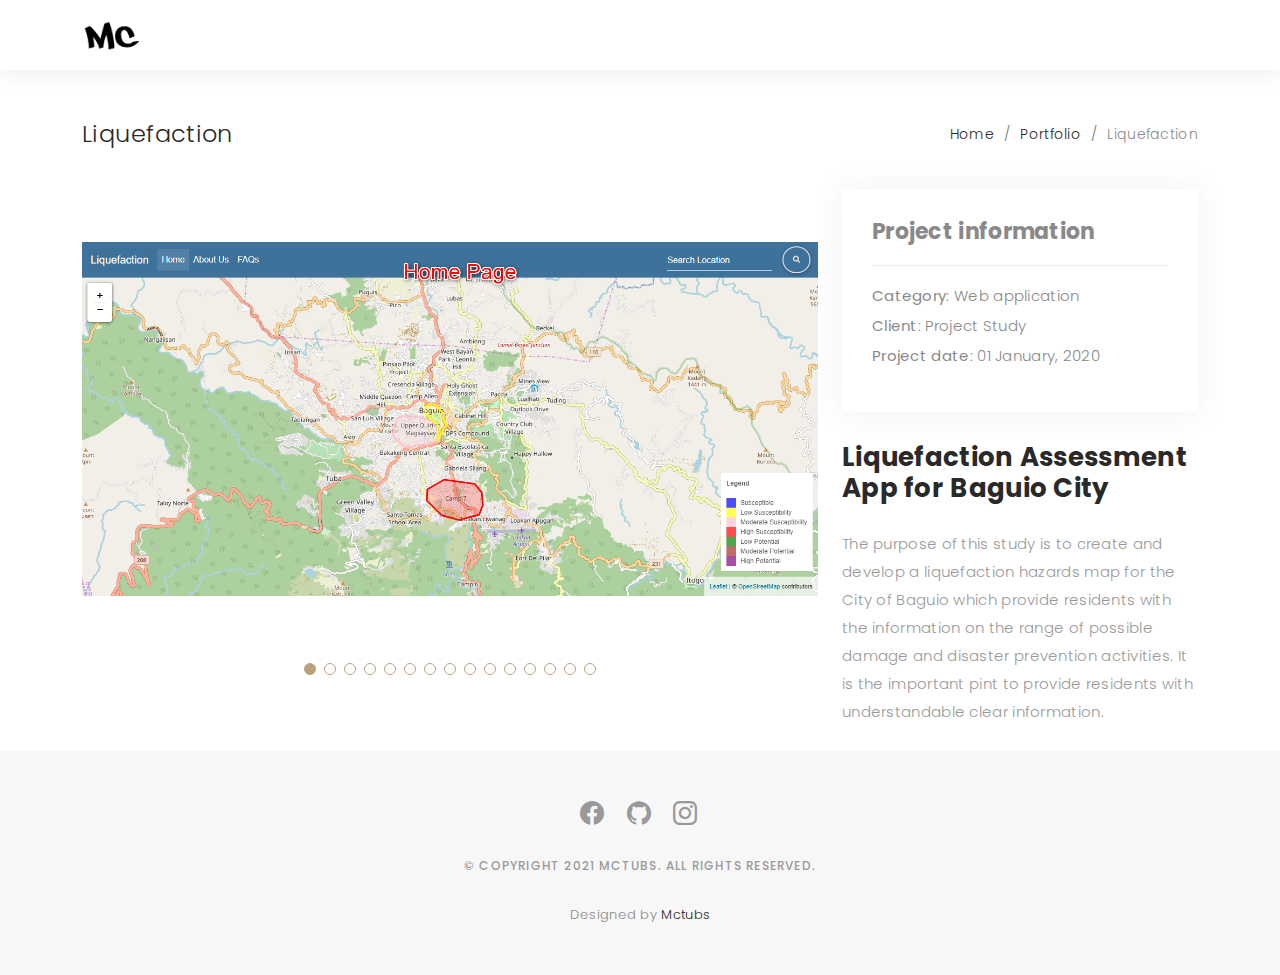
==== commit 95c24ea8: "changed header" ====
--- a/portfolio-liquefaction.html
+++ b/portfolio-liquefaction.html
@@ -43,7 +43,7 @@
       <div class="container">
 
         <div class="d-flex justify-content-between align-items-center">
-          <h2>Portfolio Details</h2>
+          <h2>Liquefaction</h2>
           <ol>
             <li><a href="/">Home</a></li>
             <li><a href="portfolio.html">Portfolio</a></li>
